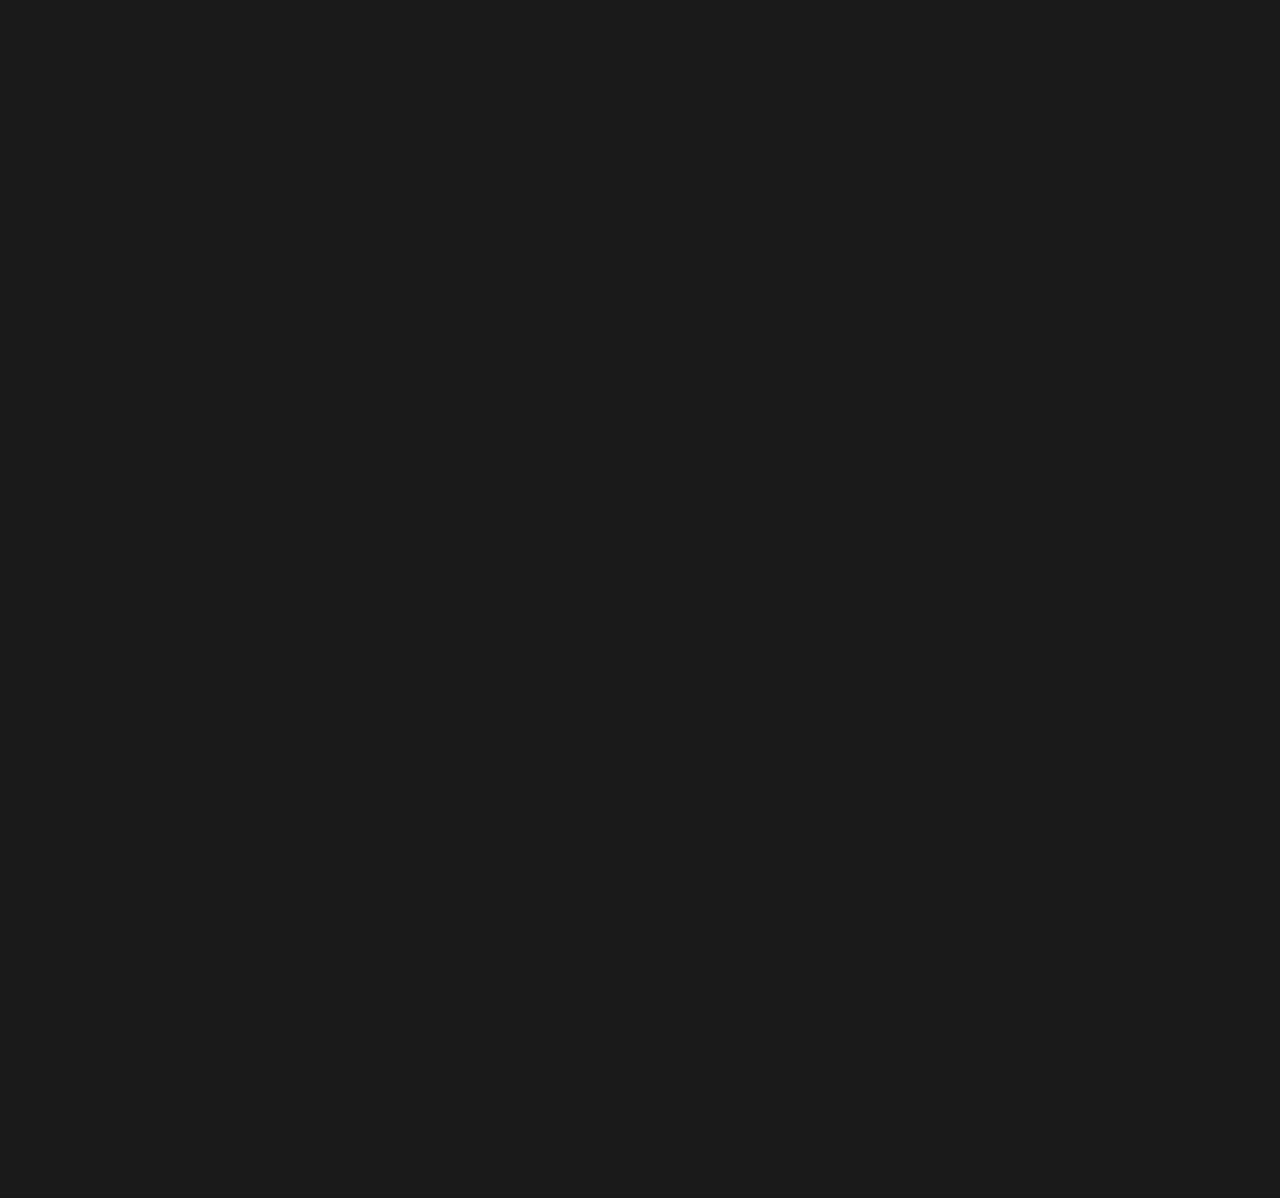
==== index.html @ bdbddc0b "Add files via upload" ====
<!DOCTYPE html>
<html lang="ru">
<head>
  <meta charset="UTF-8">
  <meta name="viewport" content="width=device-width, initial-scale=1.0">
  <title>Геймерский Сайт</title>
  <link rel="stylesheet" href="сайт.css">
</head>
<body>

  <!-- Меню сайта -->
  <nav>
    <ul>
      <li><a href="#home">Главная</a></li>
      <li><a href="#games">Игры</a></li>
      <li><a href="#news">Новости</a></li>
      <li><a href="#contact">Контакты</a></li>
    </ul>
  </nav>

  <!-- Заголовок сайта -->
  <h1>Геймерский Мир</h1>

  <!-- Основной контент -->
  <div class="content">
    <section id="home">
      <h2>Главная</h2>
      <p class="game-info">Добро пожаловать в наш геймерский сайт!</p>
    </section>

    <section id="games">
      <h2>Игры</h2>
      <p class="game-info">Здесь вы найдете самые популярные игры года!</p>
      <button class="button" onclick="window.location.href='games.html'">Узнать больше</button>
    </section>

    <section id="news">
      <h2>Новости</h2>
      <p class="game-info">Читай самые свежие новости из мира игр!</p>
      <button class="button" onclick="window.location.href='index.2.html'">Подписаться на новости</button>
    </section>

    <section id="contact">
      <h2>Контакты</h2>
      <p class="game-info">Свяжитесь с нами для любых вопросов.</p>
      <button class="button" onclick="window.location.href='contact.html'">Связаться</button>
    </section>
  </div>
  <script src="сайт.js"></script>
</body>
</html>
---- сайт.css ----
body {
    font-family: 'Arial', sans-serif;
    margin: 0;
    padding: 0;
    background: #1a1a1a;
    color: white;
    display: flex;
    justify-content: center;
    align-items: center;
    height: 100vh;
    flex-direction: column;
  }
  
  /* Стили для меню */
  nav {
    margin-bottom: 50px;
  }
  
  nav ul {
    list-style: none;
    padding: 0;
    display: flex;
    gap: 30px;
  }
  
  nav ul li {
    display: inline;
  }
  
  nav ul li a {
    text-decoration: none;
    color: #ff6347;
    font-size: 24px;
    transition: color 0.3s ease, transform 0.3s ease;
  }
  
  nav ul li a:hover {
    color: #f0e68c;
    transform: scale(1.1);
  }
  
  /* Заголовок сайта */
  h1 {
    font-size: 60px;
    text-align: center;
    animation: fadeIn 2s ease-in-out;
  }
  
  /* Анимация для заголовка */
  @keyframes fadeIn {
    from {
      opacity: 0;
      transform: translateY(-20px);
    }
    to {
      opacity: 1;
      transform: translateY(0);
    }
  }
  
  /* Анимация кнопок */
  .button {
    padding: 15px 30px;
    border: 2px solid #ff6347;
    background-color: transparent;
    color: #ff6347;
    font-size: 20px;
    cursor: pointer;
    margin-top: 20px;
    border-radius: 5px;
    transition: background-color 0.3s ease, transform 0.3s ease;
  }
  
  .button:hover {
    background-color: #ff6347;
    color: white;
    transform: scale(1.1);
  }
  
  /* Контейнер для контента */
  .content {
    text-align: center;
    animation: fadeIn 2s ease-in-out;
  }
  
  /* Анимация для появления контента */
  .content section {
    margin: 20px 0;
    padding: 20px;
    background: #333;
    border-radius: 10px;
    opacity: 0;
    transform: translateY(20px);
    animation: fadeSection 2s forwards;
  }
  
  @keyframes fadeSection {
    from {
      opacity: 0;
      transform: translateY(20px);
    }
    to {
      opacity: 1;
      transform: translateY(0);
    }
  }
  
  /* Стили для навигации */
  .game-info {
    font-size: 18px;
    line-height: 1.6;
    margin-top: 15px;
  }
  /* Основные стили для страницы */
body {
    font-family: 'Arial', sans-serif;
    margin: 0;
    padding: 0;
    background: #1a1a1a;
    color: white;
    display: flex;
    justify-content: center;
    align-items: center;
    height: 100vh;
    flex-direction: column;
    overflow-x: hidden;
  }
  
  /* Стили для меню */
  nav {
    margin-bottom: 50px;
  }
  
  nav ul {
    list-style: none;
    padding: 0;
    display: flex;
    gap: 30px;
  }
  
  nav ul li {
    display: inline;
  }
  
  nav ul li a {
    text-decoration: none;
    color: #ff6347;
    font-size: 24px;
    transition: color 0.3s ease, transform 0.3s ease;
  }
  
  nav ul li a:hover {
    color: #f0e68c;
    transform: scale(1.1);
  }
  
  /* Заголовок сайта */
  h1 {
    font-size: 60px;
    text-align: center;
    animation: fadeIn 2s ease-in-out;
  }
  
  /* Анимация для заголовка */
  @keyframes fadeIn {
    from {
      opacity: 0;
      transform: translateY(-20px);
    }
    to {
      opacity: 1;
      transform: translateY(0);
    }
  }
  
  /* Контейнер для секций */
  .content {
    display: flex;
    flex-direction: column;
    gap: 40px;
    align-items: center;
    width: 100%;
    max-width: 1200px;
    padding: 20px;
    animation: fadeIn 2s ease-in-out;
  }
  
  section {
    width: 100%;
    max-width: 800px;
    padding: 30px;
    border-radius: 10px;
    background: #333;
    box-shadow: 0 4px 6px rgba(0, 0, 0, 0.2);
    transition: background-color 0.3s ease, transform 0.3s ease;
  }
  
  section:hover {
    background-color: #444;
    transform: translateY(-5px);
  }
  
  /* Фоны для секций */

  
  #games {
    background: #2b2b2b;
  }
  
  #news {
    background: #3b3b3b;
  }
  
  #contact {
    background: #4b4b4b;
  }
  
  /* Стили для заголовков секций */
  section h2 {
    font-size: 40px;
    margin-bottom: 20px;
    text-align: center;
  }
  
  .game-info {
    font-size: 18px;
    line-height: 1.6;
    margin-top: 15px;
    text-align: center;
  }
  
  /* Стили для кнопок */
  .button {
    padding: 15px 30px;
    border: 2px solid #ff6347;
    background-color: transparent;
    color: #ff6347;
    font-size: 20px;
    cursor: pointer;
    margin-top: 20px;
    border-radius: 5px;
    transition: background-color 0.3s ease, transform 0.3s ease;
    display: block;
    margin-left: auto;
    margin-right: auto;
  }
  
  .button:hover {
    background-color: #ff6347;
    color: white;
    transform: scale(1.1);
  }
  
  /* Плавная анимация появления секций */
  @keyframes fadeSection {
    from {
      opacity: 0;
      transform: translateY(20px);
    }
    to {
      opacity: 1;
      transform: translateY(0);
    }
  }
  
  .content section {
    margin: 20px 0;
    opacity: 0;
    transform: translateY(20px);
    animation: fadeSection 2s forwards;
  }
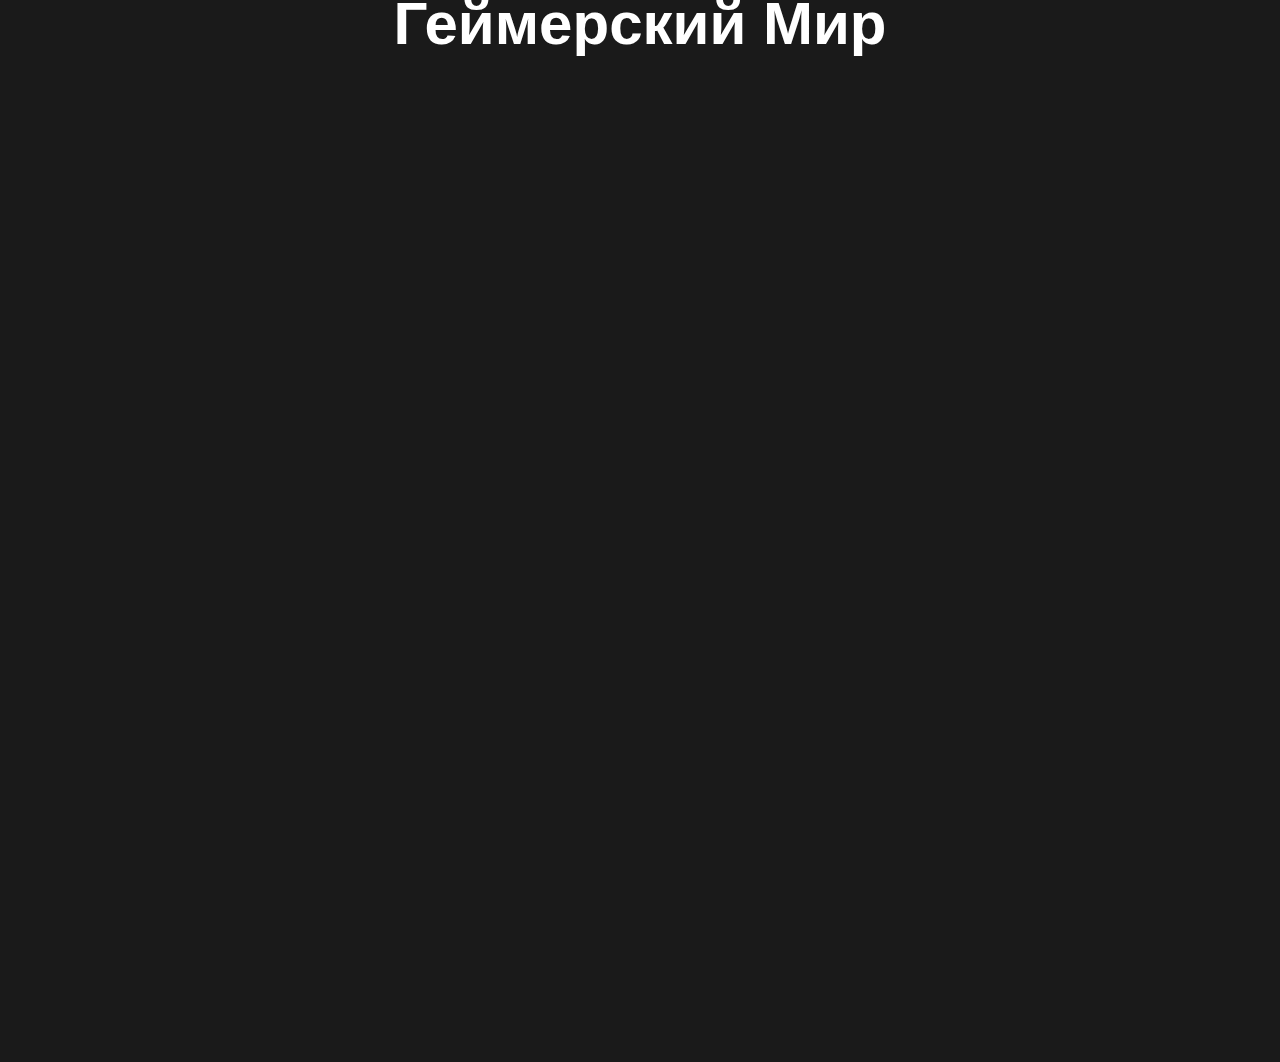
==== commit 449cc45d: "Update index.html" ====
--- a/index.html
+++ b/index.html
@@ -31,19 +31,19 @@
     <section id="games">
       <h2>Игры</h2>
       <p class="game-info">Здесь вы найдете самые популярные игры года!</p>
-      <button class="button" onclick="window.location.href='games.html'">Узнать больше</button>
+      <button class="button" onclick="window.location.href='index.1.html'>Узнать больше</button>
     </section>
 
     <section id="news">
       <h2>Новости</h2>
       <p class="game-info">Читай самые свежие новости из мира игр!</p>
-      <button class="button" onclick="window.location.href='index.2.html'">Подписаться на новости</button>
+      <button class="button" onclick="window.location.href='index.2.html'>Подписаться на новости</button>
     </section>
 
     <section id="contact">
       <h2>Контакты</h2>
       <p class="game-info">Свяжитесь с нами для любых вопросов.</p>
-      <button class="button" onclick="window.location.href='contact.html'">Связаться</button>
+      <button class="button" onclick="window.location.href='index.3.html'>Связаться</button>
     </section>
   </div>
   <script src="сайт.js"></script>
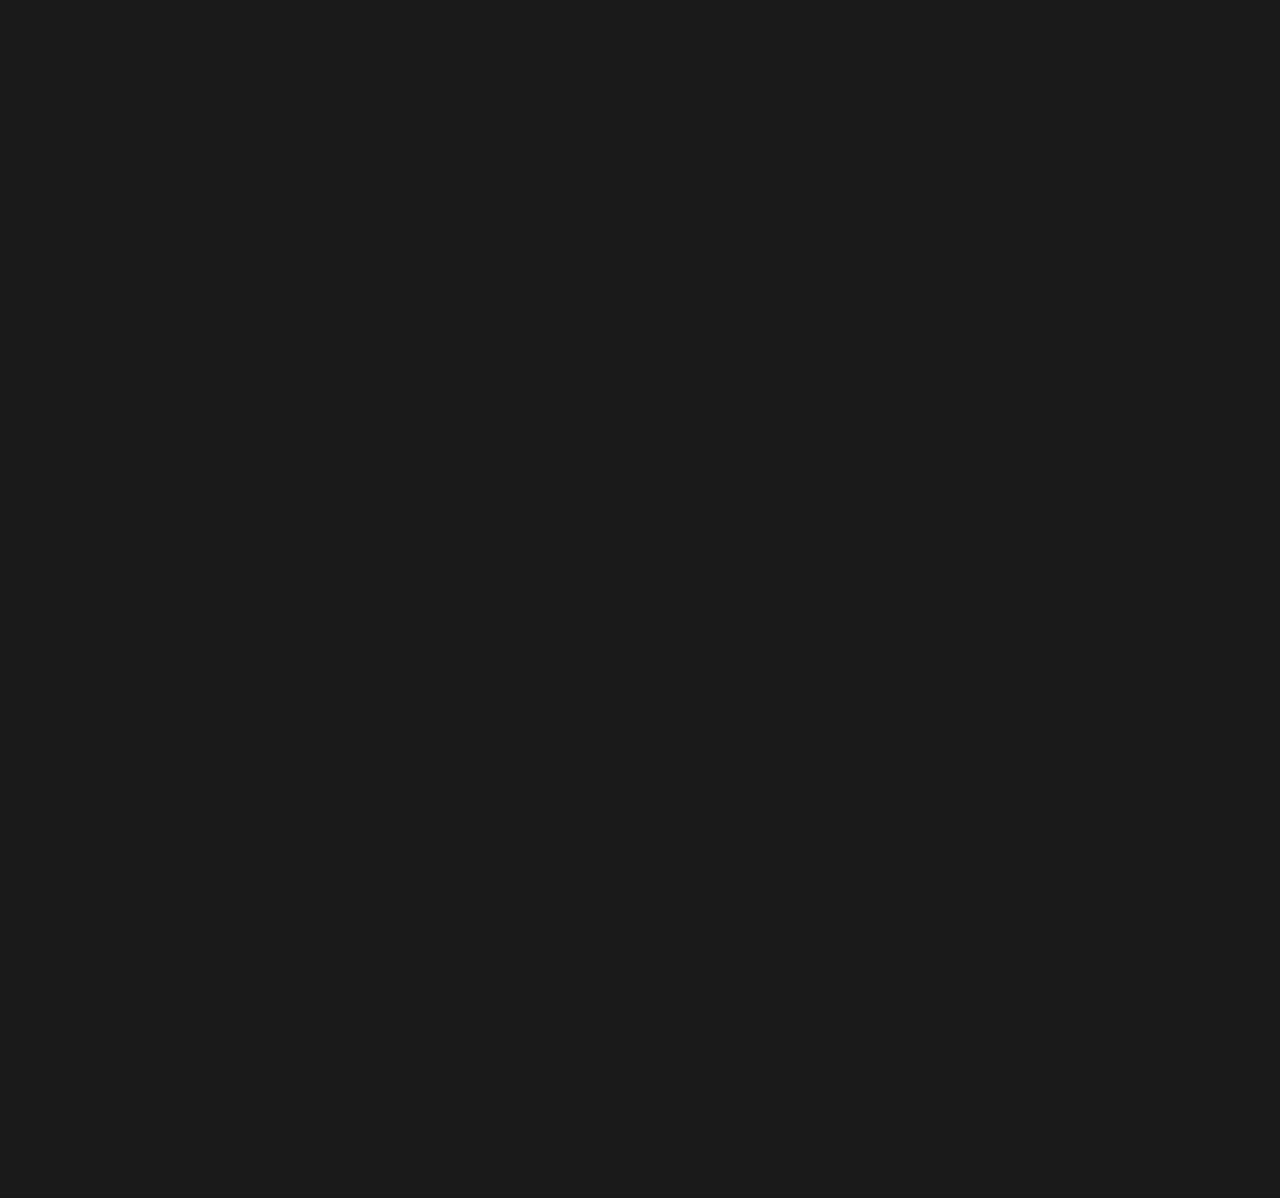
==== commit eb82ce10: "Update index.html" ====
--- a/index.html
+++ b/index.html
@@ -31,19 +31,19 @@
     <section id="games">
       <h2>Игры</h2>
       <p class="game-info">Здесь вы найдете самые популярные игры года!</p>
-      <button class="button" onclick="window.location.href='index.1.html'>Узнать больше</button>
+      <button class="button" onclick="window.location.href='index.1.html'">Узнать больше</button>
     </section>
 
     <section id="news">
       <h2>Новости</h2>
       <p class="game-info">Читай самые свежие новости из мира игр!</p>
-      <button class="button" onclick="window.location.href='index.2.html'>Подписаться на новости</button>
+      <button class="button" onclick="window.location.href='index.2.html'">Подписаться на новости</button>
     </section>
 
     <section id="contact">
       <h2>Контакты</h2>
       <p class="game-info">Свяжитесь с нами для любых вопросов.</p>
-      <button class="button" onclick="window.location.href='index.3.html'>Связаться</button>
+      <button class="button" onclick="window.location.href='index.3.html'">Связаться</button>
     </section>
   </div>
   <script src="сайт.js"></script>
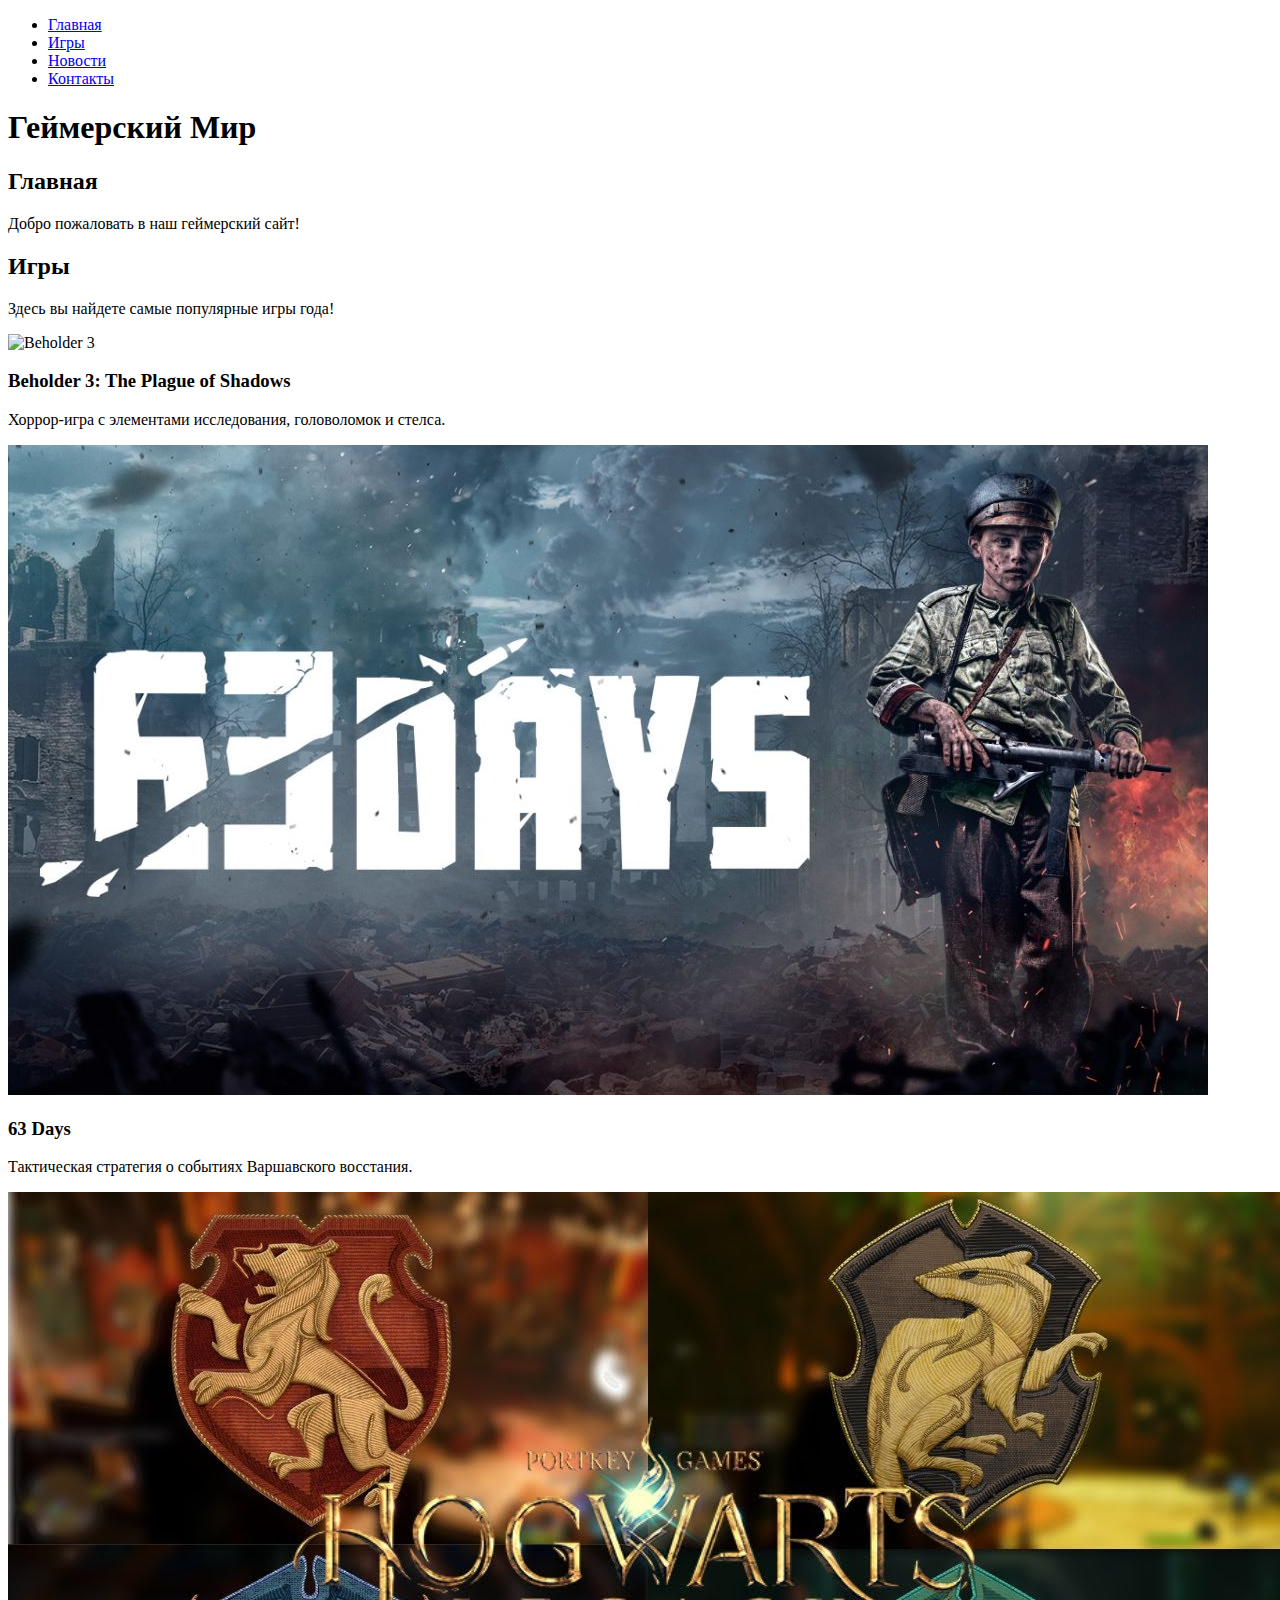
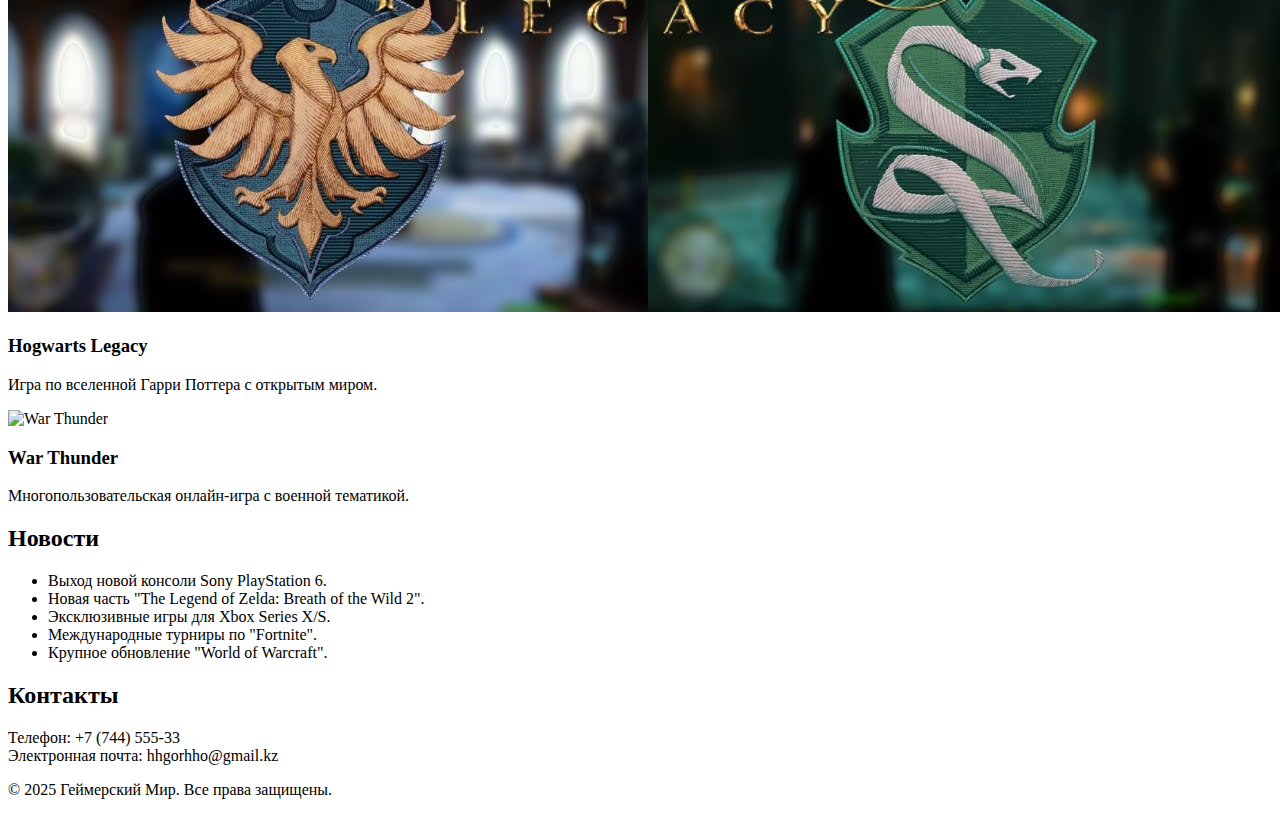
==== commit 0050da86: "Update index.html" ====
--- a/index.html
+++ b/index.html
@@ -4,48 +4,83 @@
   <meta charset="UTF-8">
   <meta name="viewport" content="width=device-width, initial-scale=1.0">
   <title>Геймерский Сайт</title>
-  <link rel="stylesheet" href="сайт.css">
+  <link rel="stylesheet" href="styles.css">
 </head>
 <body>
 
-  <!-- Меню сайта -->
-  <nav>
-    <ul>
-      <li><a href="#home">Главная</a></li>
-      <li><a href="#games">Игры</a></li>
-      <li><a href="#news">Новости</a></li>
-      <li><a href="#contact">Контакты</a></li>
-    </ul>
-  </nav>
-
-  <!-- Заголовок сайта -->
-  <h1>Геймерский Мир</h1>
+  <!-- Главное меню -->
+  <header>
+    <nav>
+      <ul class="menu">
+        <li><a href="#home">Главная</a></li>
+        <li><a href="#games">Игры</a></li>
+        <li><a href="#news">Новости</a></li>
+        <li><a href="#contact">Контакты</a></li>
+      </ul>
+    </nav>
+    <h1 class="site-title">Геймерский Мир</h1>
+  </header>
 
   <!-- Основной контент -->
-  <div class="content">
-    <section id="home">
+  <main>
+    <section id="home" class="section">
       <h2>Главная</h2>
-      <p class="game-info">Добро пожаловать в наш геймерский сайт!</p>
+      <p>Добро пожаловать в наш геймерский сайт!</p>
     </section>
 
-    <section id="games">
+    <section id="games" class="section">
       <h2>Игры</h2>
-      <p class="game-info">Здесь вы найдете самые популярные игры года!</p>
-      <button class="button" onclick="window.location.href='index.1.html'">Узнать больше</button>
+      <p>Здесь вы найдете самые популярные игры года!</p>
+      <div class="game-gallery">
+        <article class="game-item">
+          <img src="header.jpg" alt="Beholder 3">
+          <h3>Beholder 3: The Plague of Shadows</h3>
+          <p>Хоррор-игра с элементами исследования, головоломок и стелса.</p>
+        </article>
+
+        <article class="game-item">
+          <img src="e3d22ffa-dbd7-4795-b5ee-a76dee60d40c.jpg" alt="63 Days">
+          <h3>63 Days</h3>
+          <p>Тактическая стратегия о событиях Варшавского восстания.</p>
+        </article>
+
+        <article class="game-item">
+          <img src="maxresdefault.jpg" alt="Hogwarts Legacy">
+          <h3>Hogwarts Legacy</h3>
+          <p>Игра по вселенной Гарри Поттера с открытым миром.</p>
+        </article>
+
+        <article class="game-item">
+          <img src="war_thunder.jpg" alt="War Thunder">
+          <h3>War Thunder</h3>
+          <p>Многопользовательская онлайн-игра с военной тематикой.</p>
+        </article>
+      </div>
     </section>
 
-    <section id="news">
+    <section id="news" class="section">
       <h2>Новости</h2>
-      <p class="game-info">Читай самые свежие новости из мира игр!</p>
-      <button class="button" onclick="window.location.href='index.2.html'">Подписаться на новости</button>
+      <ul class="news-list">
+        <li>Выход новой консоли Sony PlayStation 6.</li>
+        <li>Новая часть "The Legend of Zelda: Breath of the Wild 2".</li>
+        <li>Эксклюзивные игры для Xbox Series X/S.</li>
+        <li>Международные турниры по "Fortnite".</li>
+        <li>Крупное обновление "World of Warcraft".</li>
+      </ul>
     </section>
 
-    <section id="contact">
+    <section id="contact" class="section">
       <h2>Контакты</h2>
-      <p class="game-info">Свяжитесь с нами для любых вопросов.</p>
-      <button class="button" onclick="window.location.href='index.3.html'">Связаться</button>
+      <p>Телефон: +7 (744) 555-33<br>Электронная почта: hhgorhho@gmail.kz</p>
     </section>
-  </div>
-  <script src="сайт.js"></script>
+  </main>
+
+  <!-- Подвал сайта -->
+  <footer>
+    <p>&copy; 2025 Геймерский Мир. Все права защищены.</p>
+  </footer>
+
+  <!-- Подключение скриптов -->
+  <script src="scripts.js"></script>
 </body>
 </html>
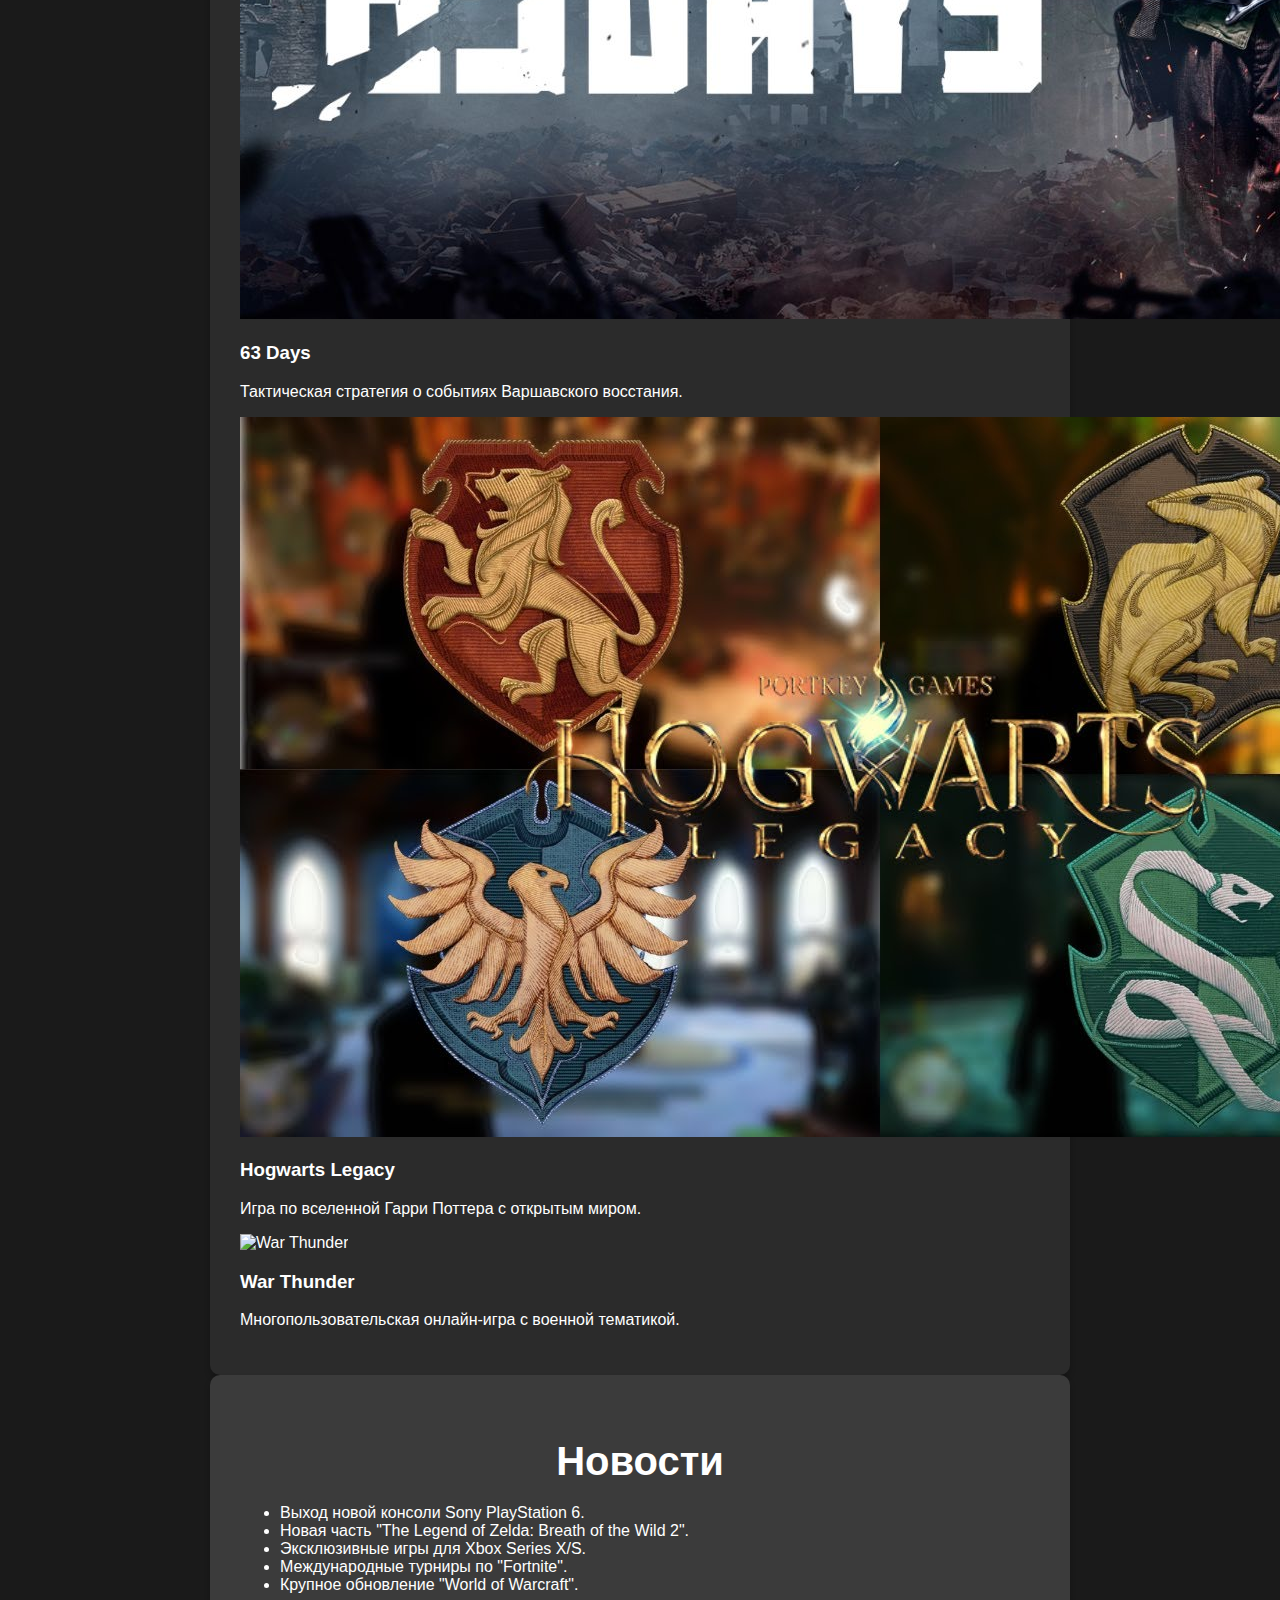
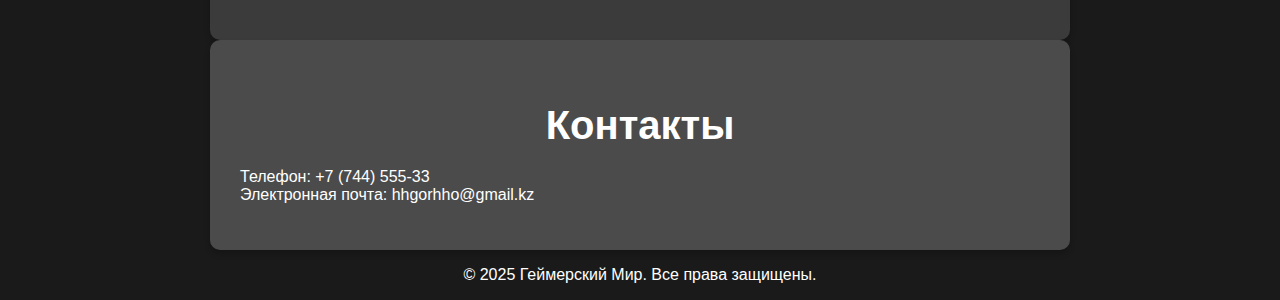
==== commit 5f319093: "Update index.html" ====
--- a/index.html
+++ b/index.html
@@ -4,7 +4,7 @@
   <meta charset="UTF-8">
   <meta name="viewport" content="width=device-width, initial-scale=1.0">
   <title>Геймерский Сайт</title>
-  <link rel="stylesheet" href="styles.css">
+  <link rel="stylesheet" href="сайт.css">
 </head>
 <body>
 
@@ -81,6 +81,6 @@
   </footer>
 
   <!-- Подключение скриптов -->
-  <script src="scripts.js"></script>
+  <script src="сайт.js"></script>
 </body>
 </html>
--- a/сайт.css
+++ b/сайт.css
@@ -0,0 +1,272 @@
+body {
+    font-family: 'Arial', sans-serif;
+    margin: 0;
+    padding: 0;
+    background: #1a1a1a;
+    color: white;
+    display: flex;
+    justify-content: center;
+    align-items: center;
+    height: 100vh;
+    flex-direction: column;
+  }
+  
+  /* Стили для меню */
+  nav {
+    margin-bottom: 50px;
+  }
+  
+  nav ul {
+    list-style: none;
+    padding: 0;
+    display: flex;
+    gap: 30px;
+  }
+  
+  nav ul li {
+    display: inline;
+  }
+  
+  nav ul li a {
+    text-decoration: none;
+    color: #ff6347;
+    font-size: 24px;
+    transition: color 0.3s ease, transform 0.3s ease;
+  }
+  
+  nav ul li a:hover {
+    color: #f0e68c;
+    transform: scale(1.1);
+  }
+  
+  /* Заголовок сайта */
+  h1 {
+    font-size: 60px;
+    text-align: center;
+    animation: fadeIn 2s ease-in-out;
+  }
+  
+  /* Анимация для заголовка */
+  @keyframes fadeIn {
+    from {
+      opacity: 0;
+      transform: translateY(-20px);
+    }
+    to {
+      opacity: 1;
+      transform: translateY(0);
+    }
+  }
+  
+  /* Анимация кнопок */
+  .button {
+    padding: 15px 30px;
+    border: 2px solid #ff6347;
+    background-color: transparent;
+    color: #ff6347;
+    font-size: 20px;
+    cursor: pointer;
+    margin-top: 20px;
+    border-radius: 5px;
+    transition: background-color 0.3s ease, transform 0.3s ease;
+  }
+  
+  .button:hover {
+    background-color: #ff6347;
+    color: white;
+    transform: scale(1.1);
+  }
+  
+  /* Контейнер для контента */
+  .content {
+    text-align: center;
+    animation: fadeIn 2s ease-in-out;
+  }
+  
+  /* Анимация для появления контента */
+  .content section {
+    margin: 20px 0;
+    padding: 20px;
+    background: #333;
+    border-radius: 10px;
+    opacity: 0;
+    transform: translateY(20px);
+    animation: fadeSection 2s forwards;
+  }
+  
+  @keyframes fadeSection {
+    from {
+      opacity: 0;
+      transform: translateY(20px);
+    }
+    to {
+      opacity: 1;
+      transform: translateY(0);
+    }
+  }
+  
+  /* Стили для навигации */
+  .game-info {
+    font-size: 18px;
+    line-height: 1.6;
+    margin-top: 15px;
+  }
+  /* Основные стили для страницы */
+body {
+    font-family: 'Arial', sans-serif;
+    margin: 0;
+    padding: 0;
+    background: #1a1a1a;
+    color: white;
+    display: flex;
+    justify-content: center;
+    align-items: center;
+    height: 100vh;
+    flex-direction: column;
+    overflow-x: hidden;
+  }
+  
+  /* Стили для меню */
+  nav {
+    margin-bottom: 50px;
+  }
+  
+  nav ul {
+    list-style: none;
+    padding: 0;
+    display: flex;
+    gap: 30px;
+  }
+  
+  nav ul li {
+    display: inline;
+  }
+  
+  nav ul li a {
+    text-decoration: none;
+    color: #ff6347;
+    font-size: 24px;
+    transition: color 0.3s ease, transform 0.3s ease;
+  }
+  
+  nav ul li a:hover {
+    color: #f0e68c;
+    transform: scale(1.1);
+  }
+  
+  /* Заголовок сайта */
+  h1 {
+    font-size: 60px;
+    text-align: center;
+    animation: fadeIn 2s ease-in-out;
+  }
+  
+  /* Анимация для заголовка */
+  @keyframes fadeIn {
+    from {
+      opacity: 0;
+      transform: translateY(-20px);
+    }
+    to {
+      opacity: 1;
+      transform: translateY(0);
+    }
+  }
+  
+  /* Контейнер для секций */
+  .content {
+    display: flex;
+    flex-direction: column;
+    gap: 40px;
+    align-items: center;
+    width: 100%;
+    max-width: 1200px;
+    padding: 20px;
+    animation: fadeIn 2s ease-in-out;
+  }
+  
+  section {
+    width: 100%;
+    max-width: 800px;
+    padding: 30px;
+    border-radius: 10px;
+    background: #333;
+    box-shadow: 0 4px 6px rgba(0, 0, 0, 0.2);
+    transition: background-color 0.3s ease, transform 0.3s ease;
+  }
+  
+  section:hover {
+    background-color: #444;
+    transform: translateY(-5px);
+  }
+  
+  /* Фоны для секций */
+
+  
+  #games {
+    background: #2b2b2b;
+  }
+  
+  #news {
+    background: #3b3b3b;
+  }
+  
+  #contact {
+    background: #4b4b4b;
+  }
+  
+  /* Стили для заголовков секций */
+  section h2 {
+    font-size: 40px;
+    margin-bottom: 20px;
+    text-align: center;
+  }
+  
+  .game-info {
+    font-size: 18px;
+    line-height: 1.6;
+    margin-top: 15px;
+    text-align: center;
+  }
+  
+  /* Стили для кнопок */
+  .button {
+    padding: 15px 30px;
+    border: 2px solid #ff6347;
+    background-color: transparent;
+    color: #ff6347;
+    font-size: 20px;
+    cursor: pointer;
+    margin-top: 20px;
+    border-radius: 5px;
+    transition: background-color 0.3s ease, transform 0.3s ease;
+    display: block;
+    margin-left: auto;
+    margin-right: auto;
+  }
+  
+  .button:hover {
+    background-color: #ff6347;
+    color: white;
+    transform: scale(1.1);
+  }
+  
+  /* Плавная анимация появления секций */
+  @keyframes fadeSection {
+    from {
+      opacity: 0;
+      transform: translateY(20px);
+    }
+    to {
+      opacity: 1;
+      transform: translateY(0);
+    }
+  }
+  
+  .content section {
+    margin: 20px 0;
+    opacity: 0;
+    transform: translateY(20px);
+    animation: fadeSection 2s forwards;
+  }
+  